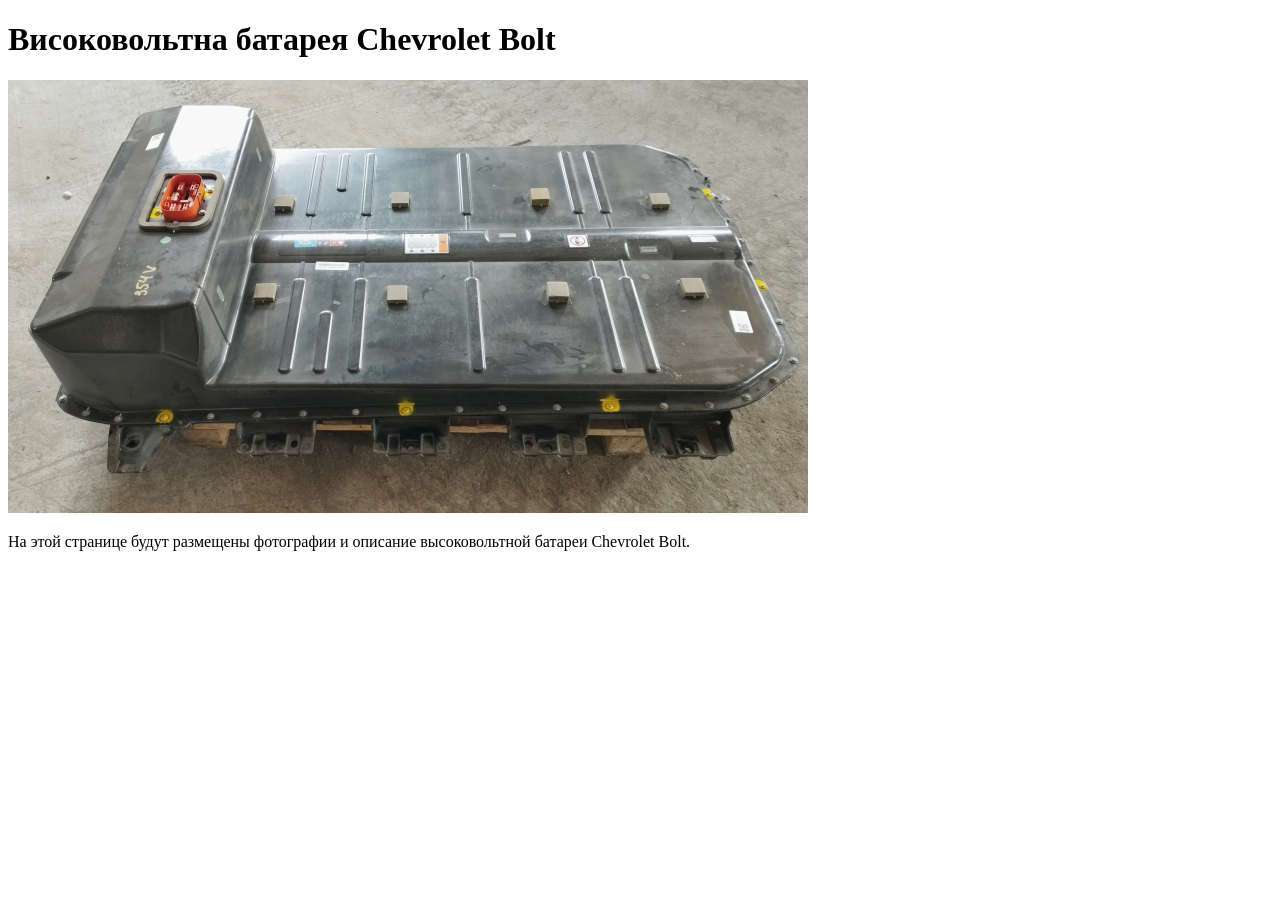
==== battery.html @ 92d16785 "Add files via upload" ====
<!DOCTYPE html>
<html lang="ru">
<head>
    <meta charset="UTF-8">
    <meta name="viewport" content="width=device-width, initial-scale=1.0">
    <title>Високовольтна батарея</title>
</head>
<body>
    <h1>Високовольтна батарея Chevrolet Bolt</h1>
    <img src="battery.jpg" alt="Високовольтна батарея">
    <p>На этой странице будут размещены фотографии и описание высоковольтной батареи Chevrolet Bolt.</p>
</body>
</html>
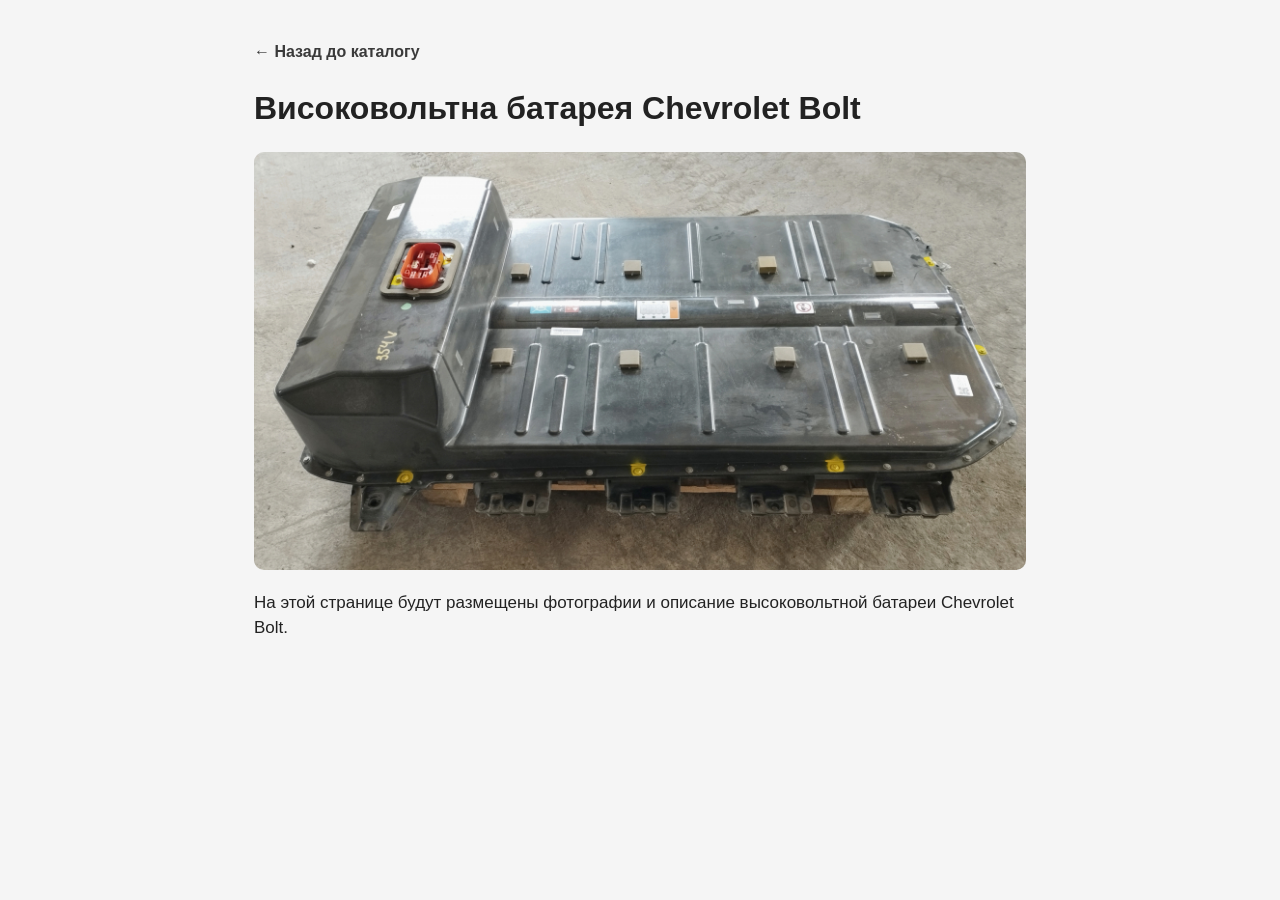
==== commit 7edd2e1e: "Add files via upload" ====
--- a/battery.html
+++ b/battery.html
@@ -4,10 +4,14 @@
     <meta charset="UTF-8">
     <meta name="viewport" content="width=device-width, initial-scale=1.0">
     <title>Високовольтна батарея</title>
+    <link rel="stylesheet" href="style.css">
 </head>
 <body>
-    <h1>Високовольтна батарея Chevrolet Bolt</h1>
-    <img src="battery.jpg" alt="Високовольтна батарея">
-    <p>На этой странице будут размещены фотографии и описание высоковольтной батареи Chevrolet Bolt.</p>
+    <div class="part-page">
+        <a class="back-link" href="index.html#catalog">&larr; Назад до каталогу</a>
+        <h1>Високовольтна батарея Chevrolet Bolt</h1>
+        <img src="battery.jpg" alt="Високовольтна батарея">
+        <p>На этой странице будут размещены фотографии и описание высоковольтной батареи Chevrolet Bolt.</p>
+    </div>
 </body>
 </html>
--- a/style.css
+++ b/style.css
@@ -0,0 +1,35 @@
+*{margin:0;padding:0;box-sizing:border-box}
+body{font-family:Arial,sans-serif;background:#f5f5f5;color:#222;line-height:1.5}
+header{background:#111;color:#fff;padding:20px 10%;position:sticky;top:0;z-index:10}
+nav{display:flex;justify-content:space-between;align-items:center;gap:20px}
+.logo{font-size:24px;font-weight:bold}
+.menu a{color:#fff;text-decoration:none;margin-left:20px}
+.hero{background:linear-gradient(rgba(0,0,0,.7),rgba(0,0,0,.7)),url("bolt.jpg");background-size:cover;background-position:center;color:#fff;text-align:center;padding:120px 20px}
+.hero h1{font-size:48px;margin-bottom:15px}
+.hero p{font-size:20px;margin-bottom:25px}
+.button{display:inline-block;background:#3a3a3a;color:#fff;padding:15px 25px;border-radius:8px;text-decoration:none;transition:background .2s}
+.button:hover{background:#242424}
+section{padding:60px 10%}
+section h2{margin-bottom:20px}
+.cards{display:grid;grid-template-columns:repeat(auto-fit,minmax(250px,1fr));gap:20px}
+.card{background:#3a3a3a;color:#fff;padding:25px;border-radius:12px;box-shadow:0 2px 10px rgba(0,0,0,.06);text-decoration:none;display:block;text-align:center;transition:background .2s}
+.card:hover{background:#242424}
+.card h3{color:#fff}
+.search{width:100%;padding:15px;border-radius:8px;border:1px solid #ccc;margin-bottom:20px}
+.gallery{display:grid;grid-template-columns:repeat(auto-fit,minmax(300px,1fr));gap:20px}
+.gallery img{width:100%;aspect-ratio:16/10;object-fit:cover;border-radius:10px}
+form input,form textarea{width:100%;margin-bottom:15px;padding:15px;border-radius:8px;border:1px solid #ccc;font:inherit}
+.contact-info{font-size:18px;margin-bottom:20px}
+.contact-info a{color:#3a3a3a;font-weight:bold;text-decoration:none}
+form textarea{min-height:130px;resize:vertical}
+form button{background:#3a3a3a;color:#fff;border:none;padding:15px 30px;border-radius:8px;cursor:pointer;transition:background .2s}
+form button:hover{background:#242424}
+.telegram{position:fixed;right:20px;bottom:20px;background:#0088cc;color:#fff;padding:15px 20px;border-radius:50px;text-decoration:none;z-index:20}
+footer{background:#111;color:#fff;text-align:center;padding:30px}
+.part-page{max-width:900px;margin:0 auto;padding:40px 5% 60px}
+.part-page h1{font-size:32px;margin-bottom:20px}
+.part-page img{width:100%;max-width:100%;height:auto;border-radius:10px;display:block;margin-bottom:20px}
+.part-page p{font-size:17px}
+.back-link{display:inline-block;margin-bottom:20px;color:#3a3a3a;text-decoration:none;font-weight:bold}
+@media(max-width:700px){.part-page{padding:25px 5% 40px}.part-page h1{font-size:24px}.part-page p{font-size:15px}}
+@media(max-width:700px){header{padding:15px 5%}nav{flex-direction:column;align-items:flex-start}.menu{display:flex;flex-wrap:wrap;gap:10px}.menu a{margin-left:0}.hero{padding:80px 20px}.hero h1{font-size:34px}section{padding:45px 5%}}
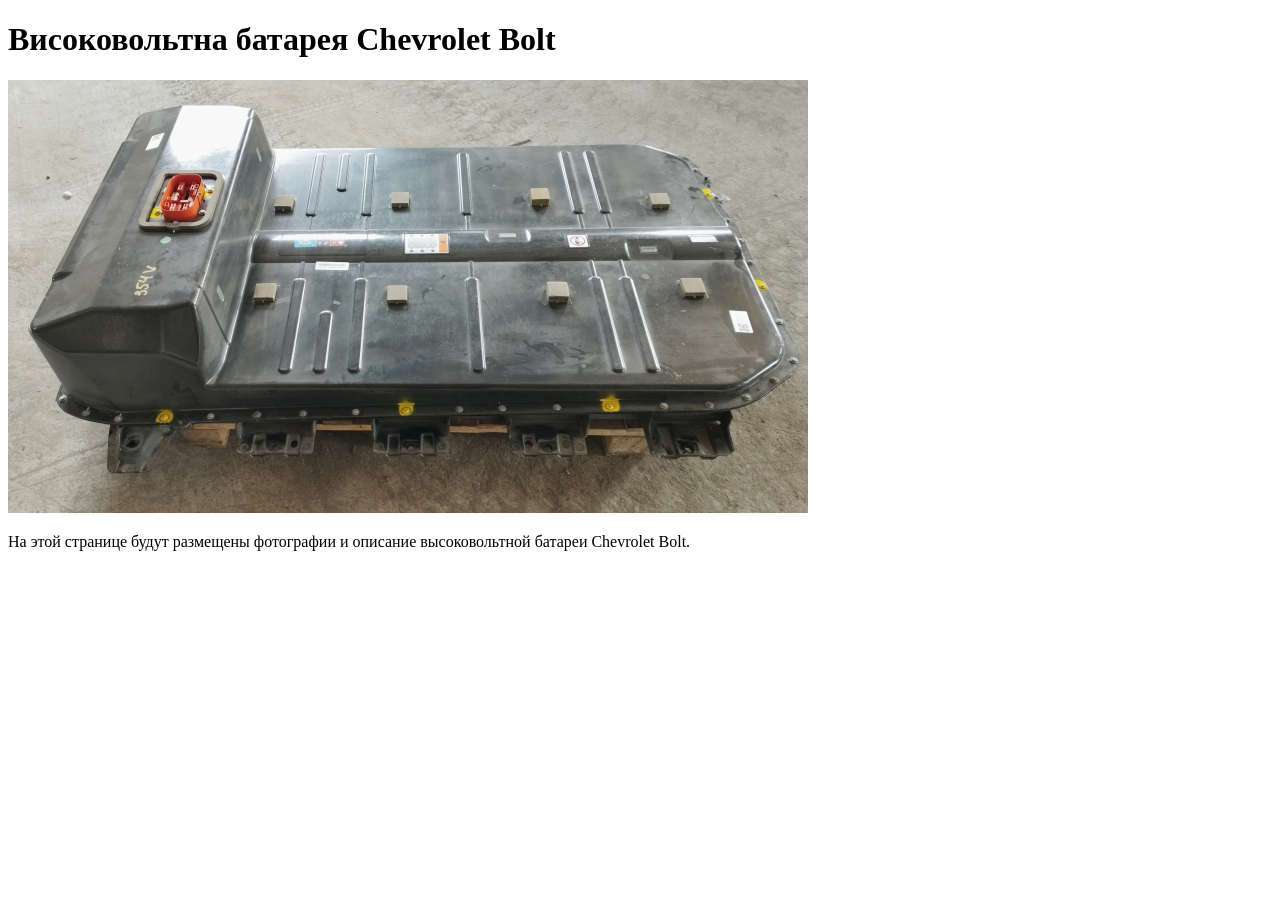
==== commit aba49f76: "Add files via upload" ====
--- a/battery.html
+++ b/battery.html
@@ -4,14 +4,10 @@
     <meta charset="UTF-8">
     <meta name="viewport" content="width=device-width, initial-scale=1.0">
     <title>Високовольтна батарея</title>
-    <link rel="stylesheet" href="style.css">
 </head>
 <body>
-    <div class="part-page">
-        <a class="back-link" href="index.html#catalog">&larr; Назад до каталогу</a>
-        <h1>Високовольтна батарея Chevrolet Bolt</h1>
-        <img src="battery.jpg" alt="Високовольтна батарея">
-        <p>На этой странице будут размещены фотографии и описание высоковольтной батареи Chevrolet Bolt.</p>
-    </div>
+    <h1>Високовольтна батарея Chevrolet Bolt</h1>
+    <img src="battery.jpg" alt="Високовольтна батарея">
+    <p>На этой странице будут размещены фотографии и описание высоковольтной батареи Chevrolet Bolt.</p>
 </body>
 </html>
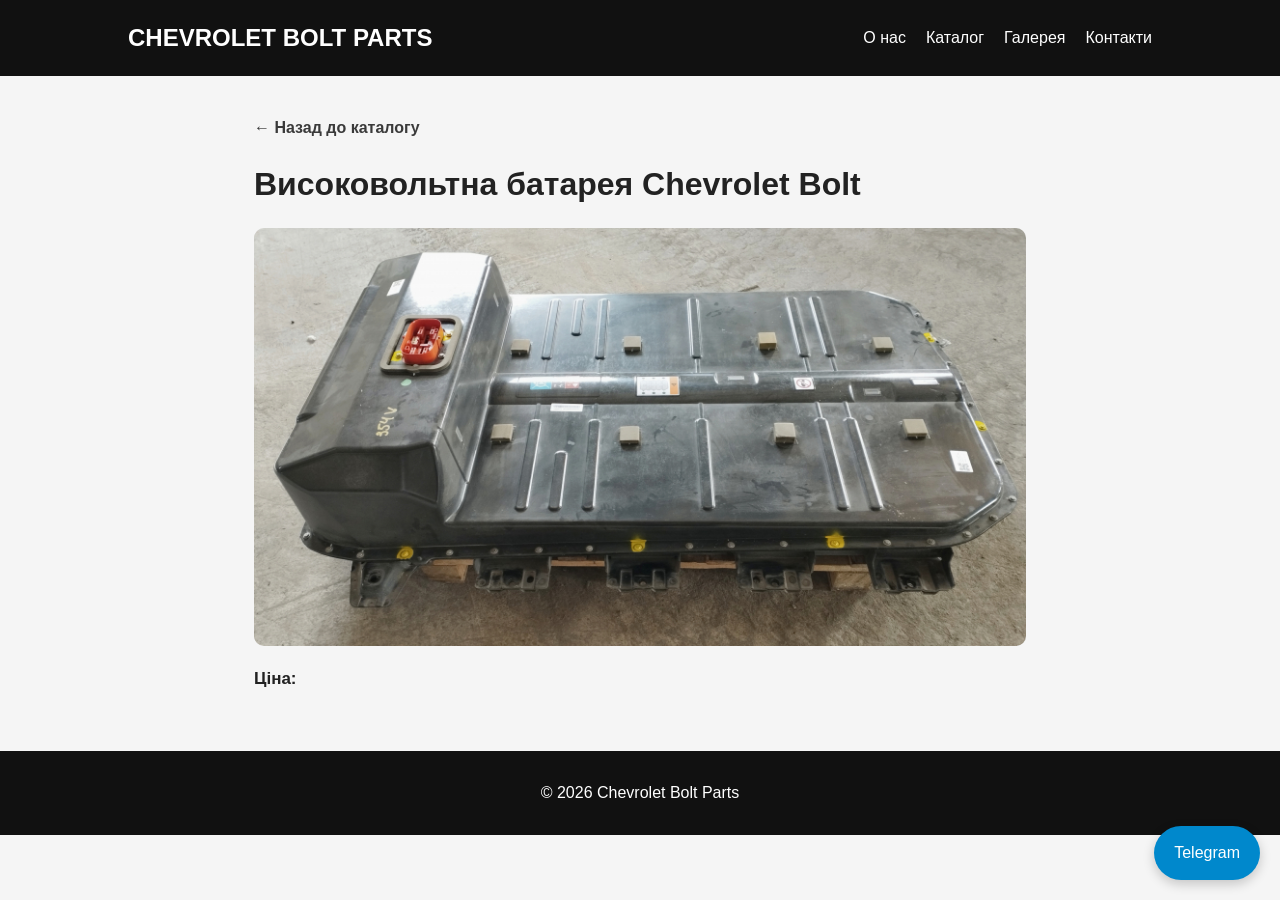
==== commit 47164ce3: "Add files via upload" ====
--- a/battery.html
+++ b/battery.html
@@ -1,13 +1,29 @@
-<!DOCTYPE html>
-<html lang="ru">
-<head>
-    <meta charset="UTF-8">
-    <meta name="viewport" content="width=device-width, initial-scale=1.0">
-    <title>Високовольтна батарея</title>
-</head>
-<body>
-    <h1>Високовольтна батарея Chevrolet Bolt</h1>
-    <img src="battery.jpg" alt="Високовольтна батарея">
-    <p>На этой странице будут размещены фотографии и описание высоковольтной батареи Chevrolet Bolt.</p>
-</body>
-</html>+<!DOCTYPE html>
+<html lang="ru">
+<head>
+    <meta charset="UTF-8">
+    <meta name="viewport" content="width=device-width, initial-scale=1.0">
+    <title>Високовольтна батарея — Chevrolet Bolt Parts</title>
+    <link rel="stylesheet" href="style.css">
+</head>
+<body>
+<header>
+<nav>
+<div class="logo">CHEVROLET BOLT PARTS</div>
+<div class="menu">
+<a href="index.html#about">О нас</a><a href="index.html#catalog">Каталог</a><a href="index.html#gallery">Галерея</a><a href="index.html#contacts">Контакти</a>
+</div>
+</nav>
+</header>
+
+<div class="part-page">
+<a class="back-link" href="index.html#catalog">← Назад до каталогу</a>
+<h1>Високовольтна батарея Chevrolet Bolt</h1>
+<img src="battery.jpg" alt="Високовольтна батарея">
+<p class="price">Ціна: <span class="price-value"></span></p>
+</div>
+
+<a href="https://t.me/Slavkaw" class="telegram" target="_blank" rel="noopener">Telegram</a>
+<footer><p>© 2026 Chevrolet Bolt Parts</p></footer>
+</body>
+</html>
--- a/style.css
+++ b/style.css
@@ -0,0 +1,88 @@
+*{margin:0;padding:0;box-sizing:border-box}
+html{-webkit-text-size-adjust:100%}
+body{font-family:Arial,sans-serif;background:#f5f5f5;color:#222;line-height:1.5;overflow-x:hidden}
+img{max-width:100%;height:auto;display:block}
+
+header{background:#111;color:#fff;padding:20px 10%;position:sticky;top:0;z-index:10}
+nav{display:flex;justify-content:space-between;align-items:center;gap:20px;flex-wrap:wrap}
+.logo{font-size:24px;font-weight:bold}
+.menu{display:flex;flex-wrap:wrap}
+.menu a{color:#fff;text-decoration:none;margin-left:20px;padding:4px 0}
+
+.hero{background:linear-gradient(rgba(0,0,0,.7),rgba(0,0,0,.7)),url("bolt.jpg");background-size:cover;background-position:center;color:#fff;text-align:center;padding:120px 20px}
+.hero h1{font-size:48px;margin-bottom:15px}
+.hero p{font-size:20px;margin-bottom:25px}
+.button{display:inline-block;background:#3a3a3a;color:#fff;padding:15px 25px;border-radius:8px;text-decoration:none;transition:background .2s}
+.button:hover{background:#242424}
+
+section{padding:60px 10%}
+section h2{margin-bottom:20px}
+
+.cards{display:grid;grid-template-columns:repeat(auto-fit,minmax(250px,1fr));gap:20px}
+.card{background:#3a3a3a;color:#fff;padding:25px;border-radius:12px;box-shadow:0 2px 10px rgba(0,0,0,.06);text-decoration:none;display:block;text-align:center;transition:background .2s}
+.card:hover{background:#242424}
+.card h3{color:#fff}
+
+/* Пошук деталей із випадаючим списком */
+.search-wrapper{position:relative;margin-bottom:20px}
+.search{width:100%;padding:15px;border-radius:8px;border:1px solid #ccc;font:inherit}
+.search-results{display:none;position:absolute;top:calc(100% + 6px);left:0;right:0;background:#fff;border:1px solid #ccc;border-radius:8px;box-shadow:0 6px 18px rgba(0,0,0,.12);max-height:260px;overflow-y:auto;z-index:15}
+.search-results.open{display:block}
+.search-result-item{padding:14px 15px;cursor:pointer;border-bottom:1px solid #eee}
+.search-result-item:last-child{border-bottom:none}
+.search-result-item:hover,.search-result-item:active{background:#f0f0f0}
+
+.gallery{display:grid;grid-template-columns:repeat(auto-fit,minmax(300px,1fr));gap:20px}
+.gallery img{width:100%;aspect-ratio:16/10;object-fit:cover;border-radius:10px}
+
+form input,form textarea{width:100%;margin-bottom:15px;padding:15px;border-radius:8px;border:1px solid #ccc;font:inherit}
+.contact-info{font-size:18px;margin-bottom:20px}
+.contact-info a{color:#3a3a3a;font-weight:bold;text-decoration:none}
+form textarea{min-height:130px;resize:vertical}
+form button{background:#3a3a3a;color:#fff;border:none;padding:15px 30px;border-radius:8px;cursor:pointer;transition:background .2s;width:100%}
+form button:hover{background:#242424}
+
+.telegram{position:fixed;right:20px;bottom:20px;background:#0088cc;color:#fff;padding:15px 20px;border-radius:50px;text-decoration:none;z-index:20;box-shadow:0 4px 12px rgba(0,0,0,.2)}
+
+footer{background:#111;color:#fff;text-align:center;padding:30px}
+
+.part-page{max-width:900px;margin:0 auto;padding:40px 5% 60px}
+.part-page h1{font-size:32px;margin-bottom:20px}
+.part-page img{width:100%;max-width:100%;height:auto;border-radius:10px;display:block;margin-bottom:20px}
+.part-page p{font-size:17px}
+.price{font-size:22px;font-weight:bold;margin-top:10px}
+.price-value{color:#3a3a3a}
+.back-link{display:inline-block;margin-bottom:20px;color:#3a3a3a;text-decoration:none;font-weight:bold}
+
+/* Планшети та невеликі ноутбуки */
+@media(max-width:900px){
+  section{padding:45px 6%}
+  .hero{padding:90px 20px}
+}
+
+/* Телефони */
+@media(max-width:700px){
+  header{padding:15px 5%}
+  nav{flex-direction:column;align-items:flex-start;gap:10px}
+  .menu{gap:14px}
+  .menu a{margin-left:0}
+  .hero{padding:70px 16px}
+  .hero h1{font-size:30px}
+  .hero p{font-size:16px}
+  .button{width:100%;text-align:center;padding:14px 20px}
+  section{padding:35px 5%}
+  section h2{font-size:22px}
+  .cards{grid-template-columns:1fr;gap:14px}
+  .gallery{grid-template-columns:1fr}
+  .telegram{right:14px;bottom:14px;padding:12px 16px;font-size:14px}
+  .part-page{padding:25px 5% 40px}
+  .part-page h1{font-size:22px}
+  .part-page p{font-size:15px}
+  form button{padding:14px 20px}
+}
+
+/* Дуже маленькі екрани */
+@media(max-width:380px){
+  .hero h1{font-size:24px}
+  .logo{font-size:19px}
+}
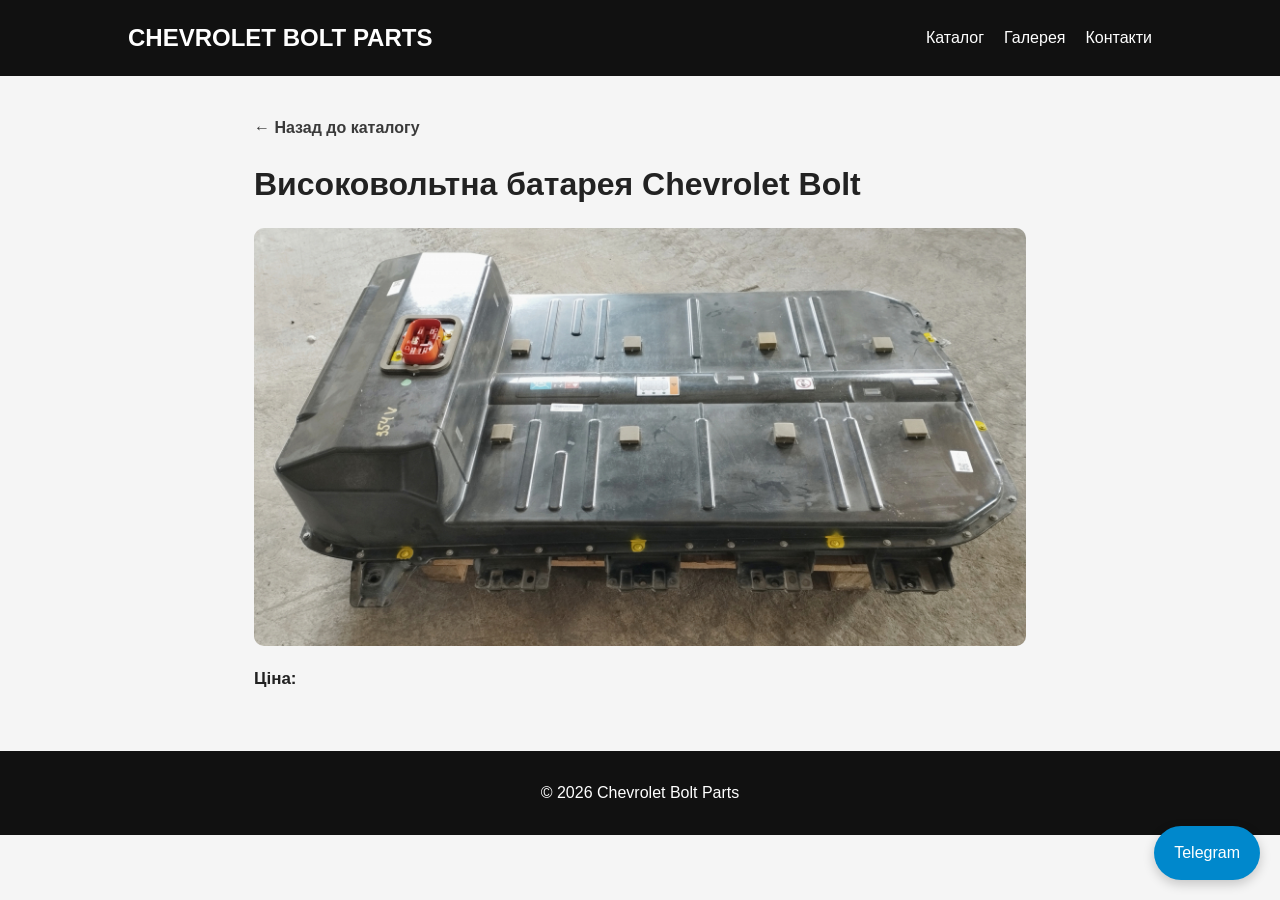
==== commit 34831856: "Add files via upload" ====
--- a/battery.html
+++ b/battery.html
@@ -1,9 +1,16 @@
 <!DOCTYPE html>
-<html lang="ru">
+<html lang="uk">
 <head>
     <meta charset="UTF-8">
     <meta name="viewport" content="width=device-width, initial-scale=1.0">
     <title>Високовольтна батарея — Chevrolet Bolt Parts</title>
+    <meta name="description" content="Купити високовольтну батарею (акумулятор) Chevrolet Bolt EV/EUV в Одесі. Оригінал з розбірки, перевірена, доставка по Україні.">
+    <link rel="canonical" href="https://junk-cars.github.io/junk-cars/battery.html">
+    <meta property="og:title" content="Високовольтна батарея — Chevrolet Bolt Parts">
+    <meta property="og:description" content="Оригінальна високовольтна батарея Chevrolet Bolt з розбірки в Одесі.">
+    <meta property="og:type" content="product">
+    <meta property="og:url" content="https://junk-cars.github.io/junk-cars/battery.html">
+    <meta property="og:image" content="https://junk-cars.github.io/junk-cars/battery.jpg">
     <link rel="stylesheet" href="style.css">
 </head>
 <body>
@@ -11,7 +18,7 @@
 <nav>
 <div class="logo">CHEVROLET BOLT PARTS</div>
 <div class="menu">
-<a href="index.html#about">О нас</a><a href="index.html#catalog">Каталог</a><a href="index.html#gallery">Галерея</a><a href="index.html#contacts">Контакти</a>
+<a href="index.html#catalog">Каталог</a><a href="index.html#gallery">Галерея</a><a href="index.html#contacts">Контакти</a>
 </div>
 </nav>
 </header>
@@ -19,7 +26,7 @@
 <div class="part-page">
 <a class="back-link" href="index.html#catalog">← Назад до каталогу</a>
 <h1>Високовольтна батарея Chevrolet Bolt</h1>
-<img src="battery.jpg" alt="Високовольтна батарея">
+<img src="battery.jpg" alt="Високовольтна батарея Chevrolet Bolt">
 <p class="price">Ціна: <span class="price-value"></span></p>
 </div>
 
--- a/style.css
+++ b/style.css
@@ -46,6 +46,14 @@
 
 footer{background:#111;color:#fff;text-align:center;padding:30px}
 
+/* Модальне вікно підтвердження заявки */
+.modal-overlay{display:none;position:fixed;inset:0;background:rgba(0,0,0,.6);z-index:30;align-items:center;justify-content:center;padding:20px}
+.modal-overlay.open{display:flex}
+.modal-box{background:#fff;border-radius:12px;padding:30px;max-width:400px;width:100%;text-align:center;box-shadow:0 10px 30px rgba(0,0,0,.25)}
+.modal-box p{font-size:18px;margin-bottom:20px;line-height:1.5}
+.modal-close{background:#3a3a3a;color:#fff;border:none;padding:12px 28px;border-radius:8px;cursor:pointer;font:inherit;transition:background .2s}
+.modal-close:hover{background:#242424}
+
 .part-page{max-width:900px;margin:0 auto;padding:40px 5% 60px}
 .part-page h1{font-size:32px;margin-bottom:20px}
 .part-page img{width:100%;max-width:100%;height:auto;border-radius:10px;display:block;margin-bottom:20px}
